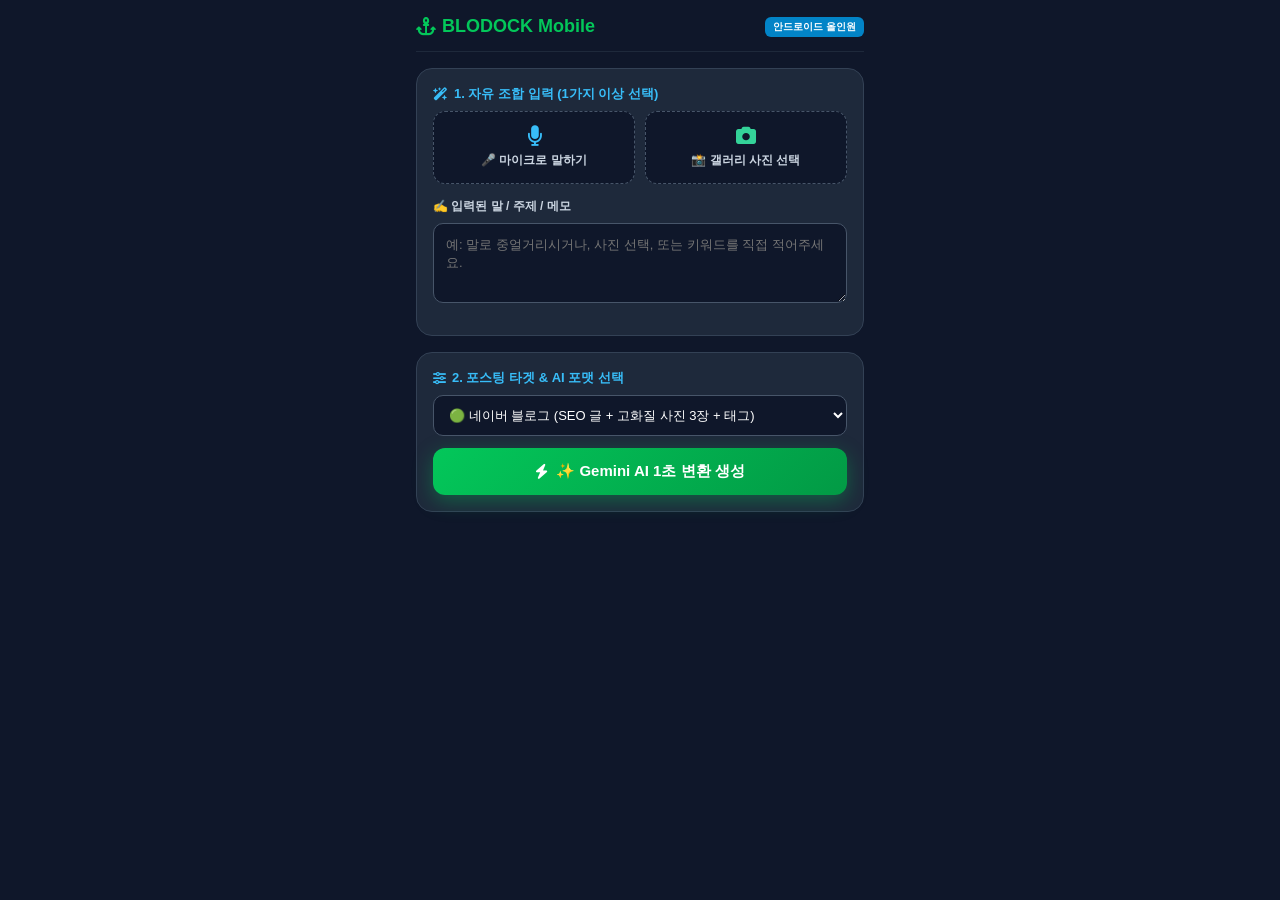
==== mobile-app/index.html @ 7872b533 "Create BLODOCK Mobile Android App with Voice STT, Photo Vision, Naver Blog deep link shooter, and In" ====
<!DOCTYPE html>
<html lang="ko">
<head>
  <meta charset="UTF-8">
  <meta name="viewport" content="width=device-width, initial-scale=1.0, maximum-scale=1.0, user-scalable=no">
  <title>BLODOCK Mobile - 올인원 AI 포스팅</title>
  <link rel="manifest" href="manifest.json">
  <link rel="stylesheet" href="https://cdnjs.cloudflare.com/ajax/libs/font-awesome/6.5.1/css/all.min.css">
  <link rel="stylesheet" href="styles.css">
</head>
<body>
  <header class="mobile-header">
    <div class="brand-title">
      <i class="fa-solid fa-anchor"></i> BLODOCK Mobile
    </div>
    <span class="badge-mode">안드로이드 올인원</span>
  </header>

  <!-- 1. 멀티모달 입력 섹션 -->
  <section class="card-section">
    <span class="section-label">
      <i class="fa-solid fa-wand-magic-sparkles"></i> 1. 자유 조합 입력 (1가지 이상 선택)
    </span>

    <div class="multimodal-grid">
      <!-- 음성 STT 마이크 버튼 -->
      <button type="button" class="btn-input-tile" id="btnVoiceMic">
        <i class="fa-solid fa-microphone" id="micIcon" style="font-size: 20px; color: #38bdf8;"></i>
        <span id="txtMicLabel">🎤 마이크로 말하기</span>
      </button>

      <!-- 갤러리 사진 첨부 버튼 -->
      <button type="button" class="btn-input-tile" id="btnPhotoPick">
        <i class="fa-solid fa-camera" style="font-size: 20px; color: #34d399;"></i>
        <span>📸 갤러리 사진 선택</span>
      </button>
      <input type="file" id="filePhotoInput" accept="image/*" multiple style="display: none;">
    </div>

    <!-- 사진 미리보기 바 -->
    <div class="photo-preview-bar hidden" id="photoPreviewBar"></div>

    <!-- 주제/메모/음성 인식 텍스트 창 -->
    <span class="section-label" style="font-size: 12px; color: #cbd5e1; margin-top: 4px;">
      ✍️ 입력된 말 / 주제 / 메모
    </span>
    <textarea class="input-textarea" id="inputTopicText" placeholder="예: 말로 중얼거리시거나, 사진 선택, 또는 키워드를 직접 적어주세요."></textarea>
  </section>

  <!-- 2. 타겟 플랫폼 & 포맷 선택 섹션 -->
  <section class="card-section">
    <span class="section-label">
      <i class="fa-solid fa-sliders"></i> 2. 포스팅 타겟 &amp; AI 포맷 선택
    </span>

    <select class="select-box" id="selectOutputFormat">
      <option value="blog_naver">🟢 네이버 블로그 (SEO 글 + 고화질 사진 3장 + 태그)</option>
      <option value="reels_insta">🎬 인스타 릴스 (15초/30초 자막 스크립트 + 캡션)</option>
      <option value="threads">🧵 Threads (1~4장 카드시리즈 글)</option>
    </select>

    <button type="button" class="btn-generate" id="btnGenerateAi">
      <i class="fa-solid fa-bolt"></i> ✨ Gemini AI 1초 변환 생성
    </button>
  </section>

  <!-- 3. 결과 확인 & 네이버 앱 쏘기 섹션 -->
  <section class="card-section hidden" id="resultSection">
    <span class="section-label" style="color: #34d399;">
      <i class="fa-solid fa-circle-check"></i> 3. Gemini AI 생성 결과
    </span>

    <div class="output-preview-box" id="previewContainer"></div>

    <!-- 네이버 블로그 앱 쏘기 딥링크 버튼 -->
    <button type="button" class="btn-shoot-naver" id="btnShootNaver">
      <i class="fa-solid fa-paper-plane"></i> 🚀 네이버 블로그 앱으로 쏘기 (자동 복사 &amp; 앱 열기)
    </button>
  </section>

  <script src="app.js"></script>
</body>
</html>
---- mobile-app/styles.css ----
* {
  box-sizing: border-box;
  margin: 0;
  padding: 0;
  font-family: -apple-system, BlinkMacSystemFont, "Pretendard", sans-serif;
  -webkit-tap-highlight-color: transparent;
}

body {
  background: #0f172a;
  color: #f8fafc;
  min-height: 100vh;
  padding: 16px;
  max-width: 480px;
  margin: 0 auto;
}

.mobile-header {
  display: flex;
  align-items: center;
  justify-content: space-between;
  padding-bottom: 14px;
  margin-bottom: 16px;
  border-bottom: 1px solid #1e293b;
}

.brand-title {
  font-size: 18px;
  font-weight: 800;
  color: #03c75a;
  display: flex;
  align-items: center;
  gap: 6px;
}

.badge-mode {
  font-size: 10px;
  background: #0284c7;
  color: #ffffff;
  padding: 3px 8px;
  border-radius: 6px;
  font-weight: 700;
}

.card-section {
  background: #1e293b;
  border-radius: 16px;
  padding: 16px;
  margin-bottom: 16px;
  border: 1px solid #334155;
}

.section-label {
  font-size: 13px;
  font-weight: 800;
  color: #38bdf8;
  margin-bottom: 8px;
  display: flex;
  align-items: center;
  gap: 6px;
}

.multimodal-grid {
  display: grid;
  grid-template-columns: 1fr 1fr;
  gap: 10px;
  margin-bottom: 14px;
}

.btn-input-tile {
  background: #0f172a;
  border: 1.5px dashed #475569;
  border-radius: 12px;
  padding: 14px 10px;
  color: #cbd5e1;
  font-size: 12px;
  font-weight: 700;
  cursor: pointer;
  display: flex;
  flex-direction: column;
  align-items: center;
  gap: 6px;
  transition: all 0.2s;
}

.btn-input-tile.active {
  border-color: #03c75a;
  background: rgba(3, 199, 90, 0.1);
  color: #34d399;
}

.mic-icon-pulse {
  font-size: 20px;
  color: #ef4444;
  animation: pulse 1.2s infinite ease-in-out;
}

@keyframes pulse {
  0% { transform: scale(1); opacity: 1; }
  50% { transform: scale(1.2); opacity: 0.7; }
  100% { transform: scale(1); opacity: 1; }
}

.input-textarea {
  width: 100%;
  min-height: 80px;
  padding: 12px;
  border-radius: 10px;
  border: 1px solid #475569;
  background: #0f172a;
  color: #ffffff;
  font-size: 13px;
  margin-bottom: 12px;
  outline: none;
  resize: vertical;
}

.input-textarea:focus {
  border-color: #03c75a;
}

.select-box {
  width: 100%;
  padding: 11px;
  border-radius: 10px;
  border: 1px solid #475569;
  background: #0f172a;
  color: #ffffff;
  font-size: 13px;
  margin-bottom: 12px;
  outline: none;
}

.btn-generate {
  width: 100%;
  padding: 14px;
  border-radius: 12px;
  border: none;
  background: linear-gradient(135deg, #03c75a 0%, #029a45 100%);
  color: #ffffff;
  font-size: 15px;
  font-weight: 800;
  cursor: pointer;
  box-shadow: 0 6px 20px rgba(3, 199, 90, 0.35);
  display: flex;
  align-items: center;
  justify-content: center;
  gap: 8px;
}

.btn-shoot-naver {
  width: 100%;
  padding: 14px;
  border-radius: 12px;
  border: none;
  background: linear-gradient(135deg, #3b82f6 0%, #1d4ed8 100%);
  color: #ffffff;
  font-size: 15px;
  font-weight: 800;
  cursor: pointer;
  box-shadow: 0 6px 20px rgba(59, 130, 246, 0.35);
  display: flex;
  align-items: center;
  justify-content: center;
  gap: 8px;
  margin-top: 10px;
}

.photo-preview-bar {
  display: flex;
  gap: 8px;
  overflow-x: auto;
  margin-bottom: 10px;
  padding-bottom: 4px;
}

.photo-thumb {
  width: 64px;
  height: 64px;
  border-radius: 8px;
  object-fit: cover;
  border: 1px solid #38bdf8;
}

.output-preview-box {
  background: #0f172a;
  border-radius: 10px;
  padding: 12px;
  border: 1px solid #334155;
  max-height: 240px;
  overflow-y: auto;
  font-size: 12px;
  line-height: 1.6;
}

.hidden {
  display: none !important;
}

.toast-popup {
  position: fixed;
  bottom: 20px;
  left: 50%;
  transform: translateX(-50%);
  background: #03c75a;
  color: #fff;
  padding: 12px 20px;
  border-radius: 20px;
  font-size: 13px;
  font-weight: bold;
  box-shadow: 0 8px 24px rgba(0,0,0,0.4);
  z-index: 9999;
}
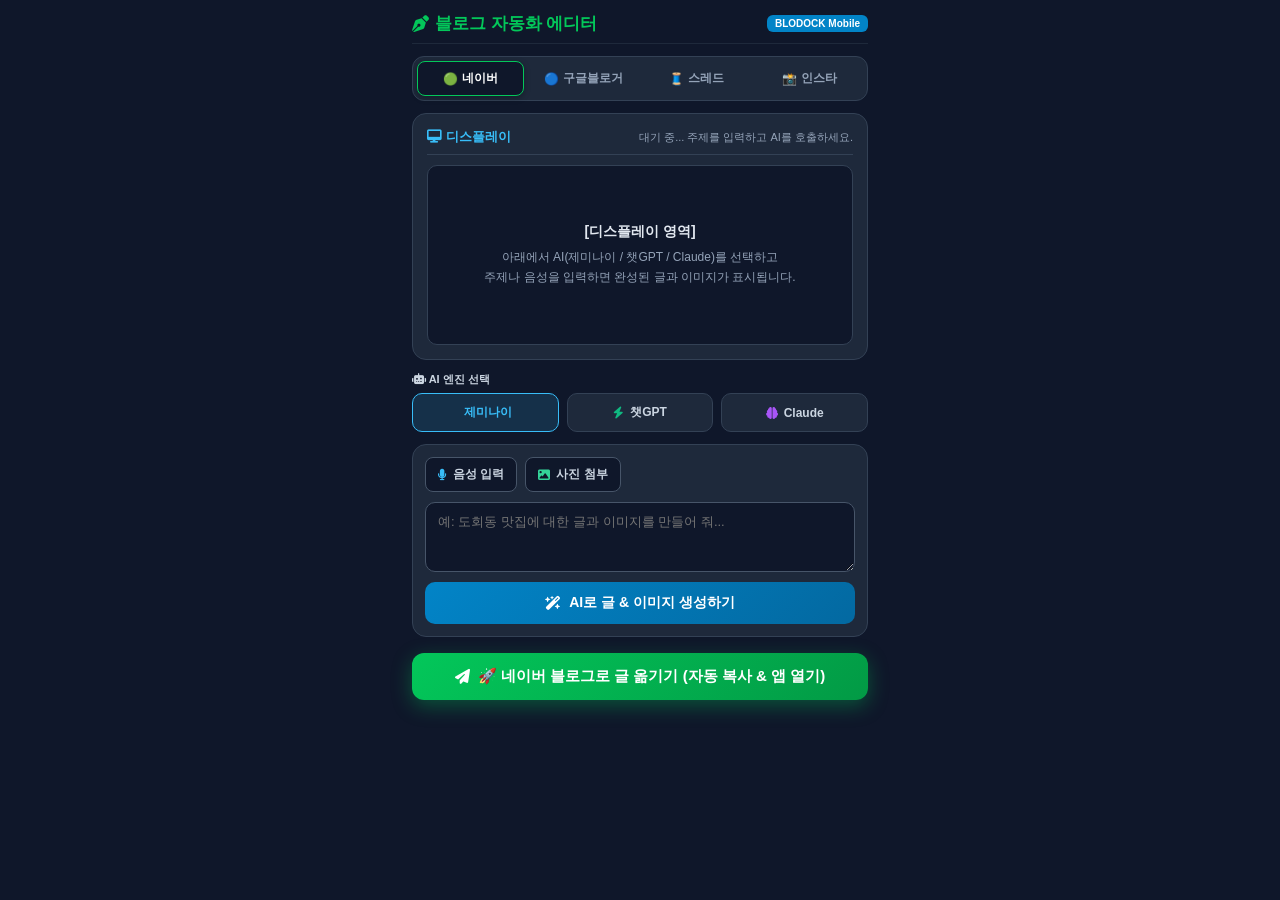
==== commit b4339f41: "Implement exact UI layout from user sketch: platform tabs, central display, AI selectors (Gemini/GPT" ====
--- a/mobile-app/index.html
+++ b/mobile-app/index.html
@@ -3,78 +3,105 @@
 <head>
   <meta charset="UTF-8">
   <meta name="viewport" content="width=device-width, initial-scale=1.0, maximum-scale=1.0, user-scalable=no">
-  <title>BLODOCK Mobile - 올인원 AI 포스팅</title>
+  <title>블로그 자동화 에디터 - BLODOCK Mobile</title>
   <link rel="manifest" href="manifest.json">
   <link rel="stylesheet" href="https://cdnjs.cloudflare.com/ajax/libs/font-awesome/6.5.1/css/all.min.css">
   <link rel="stylesheet" href="styles.css">
 </head>
 <body>
+
+  <!-- 앱 상단 브랜딩 헤더 -->
   <header class="mobile-header">
     <div class="brand-title">
-      <i class="fa-solid fa-anchor"></i> BLODOCK Mobile
+      <i class="fa-solid fa-pen-nib"></i> 블로그 자동화 에디터
     </div>
-    <span class="badge-mode">안드로이드 올인원</span>
+    <span class="badge-mode">BLODOCK Mobile</span>
   </header>
 
-  <!-- 1. 멀티모달 입력 섹션 -->
-  <section class="card-section">
-    <span class="section-label">
-      <i class="fa-solid fa-wand-magic-sparkles"></i> 1. 자유 조합 입력 (1가지 이상 선택)
-    </span>
+  <!-- 1. 상단 플랫폼 탭 선택 (네이버 / 구글블로거 / 스레드 / 인스타) -->
+  <nav class="platform-tabs">
+    <button class="tab-btn active" data-platform="naver">
+      <span class="tab-icon">🟢</span> 네이버
+    </button>
+    <button class="tab-btn" data-platform="blogger">
+      <span class="tab-icon">🔵</span> 구글블로거
+    </button>
+    <button class="tab-btn" data-platform="threads">
+      <span class="tab-icon">🧵</span> 스레드
+    </button>
+    <button class="tab-btn" data-platform="insta">
+      <span class="tab-icon">📸</span> 인스타
+    </button>
+  </nav>
 
-    <div class="multimodal-grid">
+  <!-- 2. 중앙 디스플레이 영역 (생성된 글 & 이미지 표시) -->
+  <section class="display-card">
+    <div class="display-header">
+      <span class="display-title"><i class="fa-solid fa-desktop"></i> 디스플레이</span>
+      <span class="display-status" id="displayStatus">대기 중... 주제를 입력하고 AI를 호출하세요.</span>
+    </div>
+    
+    <!-- 사진 미리보기 바 -->
+    <div class="photo-preview-bar hidden" id="photoPreviewBar"></div>
+
+    <div class="display-content" id="displayArea">
+      <div class="display-placeholder">
+        <i class="fa-solid fa-sparkles" style="font-size: 32px; color: #38bdf8; margin-bottom: 10px;"></i>
+        <p style="font-size: 14px; font-weight: bold; color: #e2e8f0;">[디스플레이 영역]</p>
+        <p style="font-size: 12px; color: #94a3b8; margin-top: 6px;">
+          아래에서 AI(제미나이 / 챗GPT / Claude)를 선택하고<br>
+          주제나 음성을 입력하면 완성된 글과 이미지가 표시됩니다.
+        </p>
+      </div>
+    </div>
+  </section>
+
+  <!-- 3. AI 선택 버튼 영역 (제미나이 / 챗GPT / Claude) -->
+  <section class="ai-selector-section">
+    <span class="section-label-sm"><i class="fa-solid fa-robot"></i> AI 엔진 선택</span>
+    <div class="ai-btn-group">
+      <button class="ai-btn active" data-ai="gemini" id="btnAiGemini">
+        <i class="fa-solid fa-gemini" style="color: #38bdf8;"></i> 제미나이
+      </button>
+      <button class="ai-btn" data-ai="chatgpt" id="btnAiGpt">
+        <i class="fa-solid fa-bolt" style="color: #10b981;"></i> 챗GPT
+      </button>
+      <button class="ai-btn" data-ai="claude" id="btnAiClaude">
+        <i class="fa-solid fa-brain" style="color: #a855f7;"></i> Claude
+      </button>
+    </div>
+  </section>
+
+  <!-- 4. 하단 챗창 & 음성/사진 입력 영역 -->
+  <section class="input-section">
+    <div class="input-toolbar">
       <!-- 음성 STT 마이크 버튼 -->
-      <button type="button" class="btn-input-tile" id="btnVoiceMic">
-        <i class="fa-solid fa-microphone" id="micIcon" style="font-size: 20px; color: #38bdf8;"></i>
-        <span id="txtMicLabel">🎤 마이크로 말하기</span>
+      <button type="button" class="btn-tool-icon" id="btnVoiceMic" title="마이크 음성 입력">
+        <i class="fa-solid fa-microphone" id="micIcon" style="color: #38bdf8;"></i>
+        <span id="txtMicLabel">음성 입력</span>
       </button>
 
       <!-- 갤러리 사진 첨부 버튼 -->
-      <button type="button" class="btn-input-tile" id="btnPhotoPick">
-        <i class="fa-solid fa-camera" style="font-size: 20px; color: #34d399;"></i>
-        <span>📸 갤러리 사진 선택</span>
+      <button type="button" class="btn-tool-icon" id="btnPhotoPick" title="갤러리 사진 선택">
+        <i class="fa-solid fa-image" style="color: #34d399;"></i>
+        <span>사진 첨부</span>
       </button>
       <input type="file" id="filePhotoInput" accept="image/*" multiple style="display: none;">
     </div>
 
-    <!-- 사진 미리보기 바 -->
-    <div class="photo-preview-bar hidden" id="photoPreviewBar"></div>
+    <!-- 챗창 (입력창) -->
+    <textarea class="chat-input" id="inputTopicText" placeholder="예: 도회동 맛집에 대한 글과 이미지를 만들어 줘..."></textarea>
 
-    <!-- 주제/메모/음성 인식 텍스트 창 -->
-    <span class="section-label" style="font-size: 12px; color: #cbd5e1; margin-top: 4px;">
-      ✍️ 입력된 말 / 주제 / 메모
-    </span>
-    <textarea class="input-textarea" id="inputTopicText" placeholder="예: 말로 중얼거리시거나, 사진 선택, 또는 키워드를 직접 적어주세요."></textarea>
-  </section>
-
-  <!-- 2. 타겟 플랫폼 & 포맷 선택 섹션 -->
-  <section class="card-section">
-    <span class="section-label">
-      <i class="fa-solid fa-sliders"></i> 2. 포스팅 타겟 &amp; AI 포맷 선택
-    </span>
-
-    <select class="select-box" id="selectOutputFormat">
-      <option value="blog_naver">🟢 네이버 블로그 (SEO 글 + 고화질 사진 3장 + 태그)</option>
-      <option value="reels_insta">🎬 인스타 릴스 (15초/30초 자막 스크립트 + 캡션)</option>
-      <option value="threads">🧵 Threads (1~4장 카드시리즈 글)</option>
-    </select>
-
-    <button type="button" class="btn-generate" id="btnGenerateAi">
-      <i class="fa-solid fa-bolt"></i> ✨ Gemini AI 1초 변환 생성
+    <!-- AI 생성 실행 버튼 -->
+    <button type="button" class="btn-generate-ai" id="btnGenerateAi">
+      <i class="fa-solid fa-wand-magic-sparkles"></i> AI로 글 &amp; 이미지 생성하기
     </button>
   </section>
 
-  <!-- 3. 결과 확인 & 네이버 앱 쏘기 섹션 -->
-  <section class="card-section hidden" id="resultSection">
-    <span class="section-label" style="color: #34d399;">
-      <i class="fa-solid fa-circle-check"></i> 3. Gemini AI 생성 결과
-    </span>
-
-    <div class="output-preview-box" id="previewContainer"></div>
-
-    <!-- 네이버 블로그 앱 쏘기 딥링크 버튼 -->
-    <button type="button" class="btn-shoot-naver" id="btnShootNaver">
-      <i class="fa-solid fa-paper-plane"></i> 🚀 네이버 블로그 앱으로 쏘기 (자동 복사 &amp; 앱 열기)
+  <!-- 5. 하단 플랫폼으로 글 옮기기/쏘기 버튼 -->
+  <section class="action-section">
+    <button type="button" class="btn-shoot-platform" id="btnShootPlatform">
+      <i class="fa-solid fa-paper-plane"></i> <span id="txtShootLabel">🚀 네이버 블로그로 글 옮기기 (자동 복사 &amp; 앱 열기)</span>
     </button>
   </section>
 
--- a/mobile-app/styles.css
+++ b/mobile-app/styles.css
@@ -10,22 +10,25 @@
   background: #0f172a;
   color: #f8fafc;
   min-height: 100vh;
-  padding: 16px;
+  padding: 12px;
   max-width: 480px;
   margin: 0 auto;
-}
-
+  display: flex;
+  flex-direction: column;
+  gap: 12px;
+}
+
+/* 상단 헤더 */
 .mobile-header {
   display: flex;
   align-items: center;
   justify-content: space-between;
-  padding-bottom: 14px;
-  margin-bottom: 16px;
+  padding-bottom: 8px;
   border-bottom: 1px solid #1e293b;
 }
 
 .brand-title {
-  font-size: 18px;
+  font-size: 17px;
   font-weight: 800;
   color: #03c75a;
   display: flex;
@@ -42,96 +45,220 @@
   font-weight: 700;
 }
 
-.card-section {
+/* 1. 상단 플랫폼 탭 (네이버 / 구글블로거 / 스레드 / 인스타) */
+.platform-tabs {
+  display: grid;
+  grid-template-columns: repeat(4, 1fr);
+  gap: 6px;
   background: #1e293b;
-  border-radius: 16px;
-  padding: 16px;
-  margin-bottom: 16px;
+  padding: 4px;
+  border-radius: 12px;
   border: 1px solid #334155;
 }
 
-.section-label {
+.tab-btn {
+  background: transparent;
+  border: none;
+  color: #94a3b8;
+  padding: 8px 4px;
+  font-size: 12px;
+  font-weight: 700;
+  border-radius: 8px;
+  cursor: pointer;
+  display: flex;
+  align-items: center;
+  justify-content: center;
+  gap: 4px;
+  transition: all 0.2s;
+}
+
+.tab-btn.active {
+  background: #0f172a;
+  color: #ffffff;
+  box-shadow: 0 2px 6px rgba(0,0,0,0.3);
+  border: 1px solid #03c75a;
+}
+
+/* 2. 중앙 디스플레이 영역 */
+.display-card {
+  background: #1e293b;
+  border-radius: 14px;
+  padding: 14px;
+  border: 1px solid #334155;
+  display: flex;
+  flex-direction: column;
+  gap: 10px;
+  min-height: 220px;
+}
+
+.display-header {
+  display: flex;
+  align-items: center;
+  justify-content: space-between;
+  border-bottom: 1px solid #334155;
+  padding-bottom: 8px;
+}
+
+.display-title {
   font-size: 13px;
   font-weight: 800;
   color: #38bdf8;
-  margin-bottom: 8px;
-  display: flex;
-  align-items: center;
-  gap: 6px;
-}
-
-.multimodal-grid {
+}
+
+.display-status {
+  font-size: 11px;
+  color: #94a3b8;
+}
+
+.display-content {
+  background: #0f172a;
+  border-radius: 10px;
+  padding: 14px;
+  border: 1px solid #334155;
+  min-height: 180px;
+  max-height: 320px;
+  overflow-y: auto;
+  font-size: 13px;
+  line-height: 1.6;
+}
+
+.display-placeholder {
+  display: flex;
+  flex-direction: column;
+  align-items: center;
+  justify-content: center;
+  text-align: center;
+  padding: 30px 10px;
+}
+
+/* 3. AI 버튼 영역 (제미나이 / 챗GPT / Claude) */
+.ai-selector-section {
+  display: flex;
+  flex-direction: column;
+  gap: 6px;
+}
+
+.section-label-sm {
+  font-size: 11px;
+  font-weight: 700;
+  color: #cbd5e1;
+}
+
+.ai-btn-group {
   display: grid;
-  grid-template-columns: 1fr 1fr;
-  gap: 10px;
-  margin-bottom: 14px;
-}
-
-.btn-input-tile {
-  background: #0f172a;
-  border: 1.5px dashed #475569;
-  border-radius: 12px;
-  padding: 14px 10px;
+  grid-template-columns: repeat(3, 1fr);
+  gap: 8px;
+}
+
+.ai-btn {
+  background: #1e293b;
+  border: 1.5px solid #334155;
+  border-radius: 10px;
+  padding: 10px 6px;
   color: #cbd5e1;
   font-size: 12px;
   font-weight: 700;
   cursor: pointer;
   display: flex;
-  flex-direction: column;
-  align-items: center;
+  align-items: center;
+  justify-content: center;
   gap: 6px;
   transition: all 0.2s;
 }
 
-.btn-input-tile.active {
+.ai-btn.active[data-ai="gemini"] {
+  border-color: #38bdf8;
+  background: rgba(56, 189, 248, 0.15);
+  color: #38bdf8;
+}
+
+.ai-btn.active[data-ai="chatgpt"] {
+  border-color: #10b981;
+  background: rgba(16, 185, 129, 0.15);
+  color: #34d399;
+}
+
+.ai-btn.active[data-ai="claude"] {
+  border-color: #a855f7;
+  background: rgba(168, 85, 247, 0.15);
+  color: #c084fc;
+}
+
+/* 4. 챗창 & 입력 영역 */
+.input-section {
+  background: #1e293b;
+  border-radius: 14px;
+  padding: 12px;
+  border: 1px solid #334155;
+  display: flex;
+  flex-direction: column;
+  gap: 10px;
+}
+
+.input-toolbar {
+  display: flex;
+  gap: 8px;
+}
+
+.btn-tool-icon {
+  background: #0f172a;
+  border: 1px solid #475569;
+  border-radius: 8px;
+  padding: 8px 12px;
+  color: #cbd5e1;
+  font-size: 12px;
+  font-weight: 700;
+  cursor: pointer;
+  display: flex;
+  align-items: center;
+  gap: 6px;
+}
+
+.btn-tool-icon.active {
   border-color: #03c75a;
+  color: #34d399;
   background: rgba(3, 199, 90, 0.1);
-  color: #34d399;
-}
-
-.mic-icon-pulse {
-  font-size: 20px;
-  color: #ef4444;
-  animation: pulse 1.2s infinite ease-in-out;
-}
-
-@keyframes pulse {
-  0% { transform: scale(1); opacity: 1; }
-  50% { transform: scale(1.2); opacity: 0.7; }
-  100% { transform: scale(1); opacity: 1; }
-}
-
-.input-textarea {
+}
+
+.chat-input {
   width: 100%;
-  min-height: 80px;
+  min-height: 70px;
+  padding: 10px 12px;
+  border-radius: 10px;
+  border: 1px solid #475569;
+  background: #0f172a;
+  color: #ffffff;
+  font-size: 13px;
+  outline: none;
+  resize: vertical;
+}
+
+.chat-input:focus {
+  border-color: #03c75a;
+}
+
+.btn-generate-ai {
+  width: 100%;
   padding: 12px;
   border-radius: 10px;
-  border: 1px solid #475569;
-  background: #0f172a;
-  color: #ffffff;
-  font-size: 13px;
-  margin-bottom: 12px;
-  outline: none;
-  resize: vertical;
-}
-
-.input-textarea:focus {
-  border-color: #03c75a;
-}
-
-.select-box {
-  width: 100%;
-  padding: 11px;
-  border-radius: 10px;
-  border: 1px solid #475569;
-  background: #0f172a;
-  color: #ffffff;
-  font-size: 13px;
-  margin-bottom: 12px;
-  outline: none;
-}
-
-.btn-generate {
+  border: none;
+  background: linear-gradient(135deg, #0284c7 0%, #0369a1 100%);
+  color: #ffffff;
+  font-size: 14px;
+  font-weight: 800;
+  cursor: pointer;
+  display: flex;
+  align-items: center;
+  justify-content: center;
+  gap: 8px;
+}
+
+/* 5. 플랫폼 쏘기 버튼 */
+.action-section {
+  margin-top: 4px;
+}
+
+.btn-shoot-platform {
   width: 100%;
   padding: 14px;
   border-radius: 12px;
@@ -148,49 +275,20 @@
   gap: 8px;
 }
 
-.btn-shoot-naver {
-  width: 100%;
-  padding: 14px;
-  border-radius: 12px;
-  border: none;
-  background: linear-gradient(135deg, #3b82f6 0%, #1d4ed8 100%);
-  color: #ffffff;
-  font-size: 15px;
-  font-weight: 800;
-  cursor: pointer;
-  box-shadow: 0 6px 20px rgba(59, 130, 246, 0.35);
-  display: flex;
-  align-items: center;
-  justify-content: center;
-  gap: 8px;
-  margin-top: 10px;
-}
-
+/* 사진 프리뷰 바 */
 .photo-preview-bar {
   display: flex;
   gap: 8px;
   overflow-x: auto;
-  margin-bottom: 10px;
   padding-bottom: 4px;
 }
 
 .photo-thumb {
-  width: 64px;
-  height: 64px;
+  width: 54px;
+  height: 54px;
   border-radius: 8px;
   object-fit: cover;
   border: 1px solid #38bdf8;
-}
-
-.output-preview-box {
-  background: #0f172a;
-  border-radius: 10px;
-  padding: 12px;
-  border: 1px solid #334155;
-  max-height: 240px;
-  overflow-y: auto;
-  font-size: 12px;
-  line-height: 1.6;
 }
 
 .hidden {
@@ -204,10 +302,22 @@
   transform: translateX(-50%);
   background: #03c75a;
   color: #fff;
-  padding: 12px 20px;
+  padding: 10px 18px;
   border-radius: 20px;
-  font-size: 13px;
+  font-size: 12px;
   font-weight: bold;
   box-shadow: 0 8px 24px rgba(0,0,0,0.4);
   z-index: 9999;
 }
+
+.mic-icon-pulse {
+  font-size: 14px;
+  color: #ef4444;
+  animation: pulse 1.2s infinite ease-in-out;
+}
+
+@keyframes pulse {
+  0% { transform: scale(1); opacity: 1; }
+  50% { transform: scale(1.2); opacity: 0.7; }
+  100% { transform: scale(1); opacity: 1; }
+}
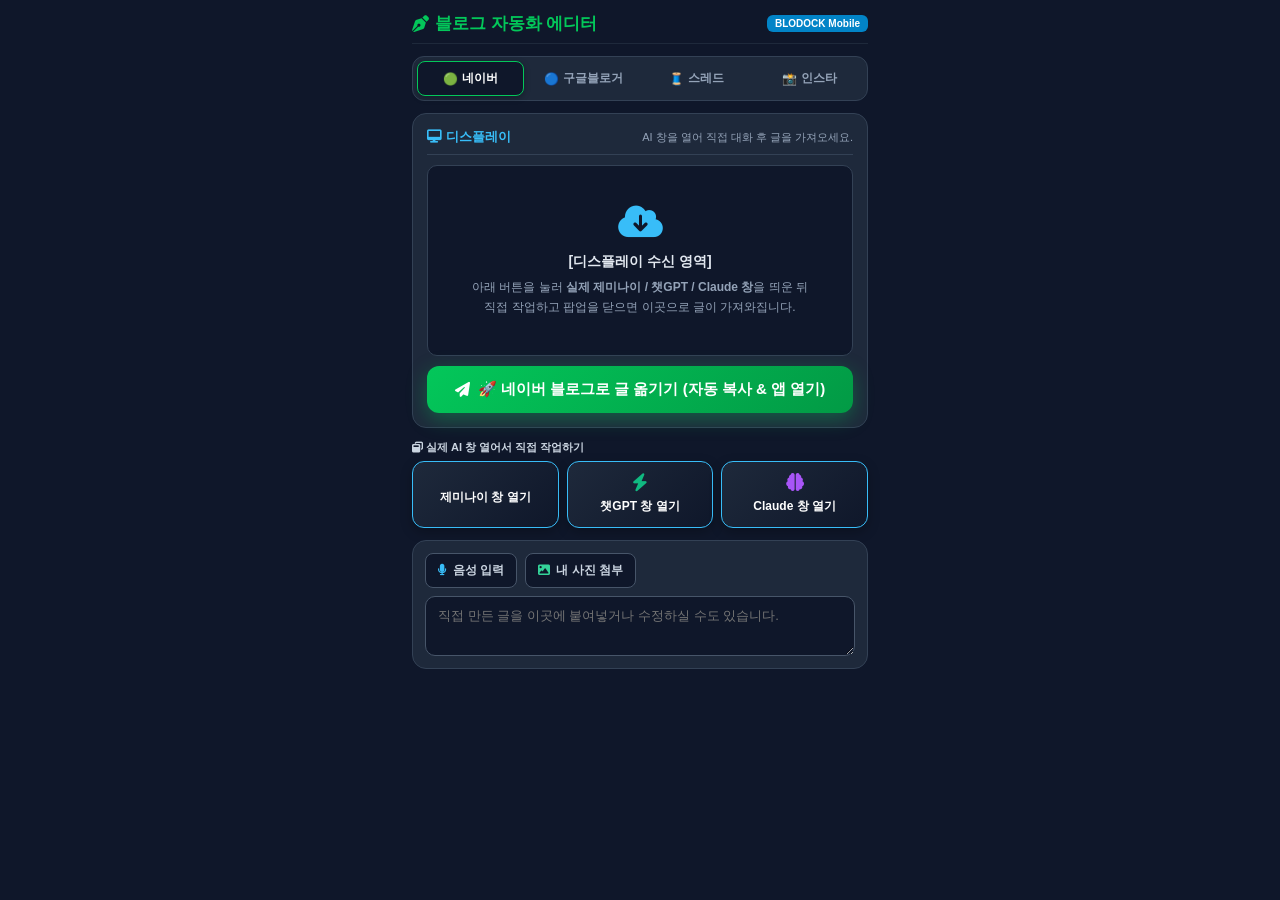
==== commit f724d3db: "Implement real AI popup window launcher (Gemini/GPT/Claude), capture to display, and one-tap shoot t" ====
--- a/mobile-app/index.html
+++ b/mobile-app/index.html
@@ -10,7 +10,7 @@
 </head>
 <body>
 
-  <!-- 앱 상단 브랜딩 헤더 -->
+  <!-- 앱 상단 헤더 -->
   <header class="mobile-header">
     <div class="brand-title">
       <i class="fa-solid fa-pen-nib"></i> 블로그 자동화 에디터
@@ -18,7 +18,7 @@
     <span class="badge-mode">BLODOCK Mobile</span>
   </header>
 
-  <!-- 1. 상단 플랫폼 탭 선택 (네이버 / 구글블로거 / 스레드 / 인스타) -->
+  <!-- 1. 상단 타겟 플랫폼 탭 선택 (네이버 / 구글블로거 / 스레드 / 인스타) -->
   <nav class="platform-tabs">
     <button class="tab-btn active" data-platform="naver">
       <span class="tab-icon">🟢</span> 네이버
@@ -34,77 +34,110 @@
     </button>
   </nav>
 
-  <!-- 2. 중앙 디스플레이 영역 (생성된 글 & 이미지 표시) -->
+  <!-- 2. 중앙 디스플레이 영역 (AI 팝업에서 작업해 온 글 & 이미지 수신/표시) -->
   <section class="display-card">
     <div class="display-header">
       <span class="display-title"><i class="fa-solid fa-desktop"></i> 디스플레이</span>
-      <span class="display-status" id="displayStatus">대기 중... 주제를 입력하고 AI를 호출하세요.</span>
+      <span class="display-status" id="displayStatus">AI 창을 열어 직접 대화 후 글을 가져오세요.</span>
     </div>
     
-    <!-- 사진 미리보기 바 -->
+    <!-- 사진 첨부 바 -->
     <div class="photo-preview-bar hidden" id="photoPreviewBar"></div>
 
     <div class="display-content" id="displayArea">
-      <div class="display-placeholder">
-        <i class="fa-solid fa-sparkles" style="font-size: 32px; color: #38bdf8; margin-bottom: 10px;"></i>
-        <p style="font-size: 14px; font-weight: bold; color: #e2e8f0;">[디스플레이 영역]</p>
+      <div class="display-placeholder" id="displayPlaceholder">
+        <i class="fa-solid fa-cloud-arrow-down" style="font-size: 36px; color: #38bdf8; margin-bottom: 10px;"></i>
+        <p style="font-size: 14px; font-weight: bold; color: #e2e8f0;">[디스플레이 수신 영역]</p>
         <p style="font-size: 12px; color: #94a3b8; margin-top: 6px;">
-          아래에서 AI(제미나이 / 챗GPT / Claude)를 선택하고<br>
-          주제나 음성을 입력하면 완성된 글과 이미지가 표시됩니다.
+          아래 버튼을 눌러 <strong>실제 제미나이 / 챗GPT / Claude 창</strong>을 띄운 뒤<br>
+          직접 작업하고 팝업을 닫으면 이곳으로 글이 가져와집니다.
         </p>
       </div>
     </div>
-  </section>
 
-  <!-- 3. AI 선택 버튼 영역 (제미나이 / 챗GPT / Claude) -->
-  <section class="ai-selector-section">
-    <span class="section-label-sm"><i class="fa-solid fa-robot"></i> AI 엔진 선택</span>
-    <div class="ai-btn-group">
-      <button class="ai-btn active" data-ai="gemini" id="btnAiGemini">
-        <i class="fa-solid fa-gemini" style="color: #38bdf8;"></i> 제미나이
-      </button>
-      <button class="ai-btn" data-ai="chatgpt" id="btnAiGpt">
-        <i class="fa-solid fa-bolt" style="color: #10b981;"></i> 챗GPT
-      </button>
-      <button class="ai-btn" data-ai="claude" id="btnAiClaude">
-        <i class="fa-solid fa-brain" style="color: #a855f7;"></i> Claude
-      </button>
-    </div>
-  </section>
-
-  <!-- 4. 하단 챗창 & 음성/사진 입력 영역 -->
-  <section class="input-section">
-    <div class="input-toolbar">
-      <!-- 음성 STT 마이크 버튼 -->
-      <button type="button" class="btn-tool-icon" id="btnVoiceMic" title="마이크 음성 입력">
-        <i class="fa-solid fa-microphone" id="micIcon" style="color: #38bdf8;"></i>
-        <span id="txtMicLabel">음성 입력</span>
-      </button>
-
-      <!-- 갤러리 사진 첨부 버튼 -->
-      <button type="button" class="btn-tool-icon" id="btnPhotoPick" title="갤러리 사진 선택">
-        <i class="fa-solid fa-image" style="color: #34d399;"></i>
-        <span>사진 첨부</span>
-      </button>
-      <input type="file" id="filePhotoInput" accept="image/*" multiple style="display: none;">
-    </div>
-
-    <!-- 챗창 (입력창) -->
-    <textarea class="chat-input" id="inputTopicText" placeholder="예: 도회동 맛집에 대한 글과 이미지를 만들어 줘..."></textarea>
-
-    <!-- AI 생성 실행 버튼 -->
-    <button type="button" class="btn-generate-ai" id="btnGenerateAi">
-      <i class="fa-solid fa-wand-magic-sparkles"></i> AI로 글 &amp; 이미지 생성하기
-    </button>
-  </section>
-
-  <!-- 5. 하단 플랫폼으로 글 옮기기/쏘기 버튼 -->
-  <section class="action-section">
+    <!-- 하단 원클릭 쏘기 버튼 -->
     <button type="button" class="btn-shoot-platform" id="btnShootPlatform">
       <i class="fa-solid fa-paper-plane"></i> <span id="txtShootLabel">🚀 네이버 블로그로 글 옮기기 (자동 복사 &amp; 앱 열기)</span>
     </button>
   </section>
 
+  <!-- 3. 실제 AI 팝업창 호출 버튼 그룹 (제미나이 / 챗GPT / Claude) -->
+  <section class="ai-selector-section">
+    <span class="section-label-sm"><i class="fa-solid fa-window-restore"></i> 실제 AI 창 열어서 직접 작업하기</span>
+    <div class="ai-btn-group">
+      <button class="ai-btn-launch" data-ai="gemini" id="btnOpenGemini">
+        <i class="fa-solid fa-sparkles" style="color: #38bdf8; font-size: 18px;"></i>
+        <span>제미나이 창 열기</span>
+      </button>
+      <button class="ai-btn-launch" data-ai="chatgpt" id="btnOpenGpt">
+        <i class="fa-solid fa-bolt" style="color: #10b981; font-size: 18px;"></i>
+        <span>챗GPT 창 열기</span>
+      </button>
+      <button class="ai-btn-launch" data-ai="claude" id="btnOpenClaude">
+        <i class="fa-solid fa-brain" style="color: #a855f7; font-size: 18px;"></i>
+        <span>Claude 창 열기</span>
+      </button>
+    </div>
+  </section>
+
+  <!-- 4. 하단 서브 챗창 & 툴바 -->
+  <section class="input-section">
+    <div class="input-toolbar">
+      <button type="button" class="btn-tool-icon" id="btnVoiceMic">
+        <i class="fa-solid fa-microphone" id="micIcon" style="color: #38bdf8;"></i>
+        <span id="txtMicLabel">음성 입력</span>
+      </button>
+
+      <button type="button" class="btn-tool-icon" id="btnPhotoPick">
+        <i class="fa-solid fa-image" style="color: #34d399;"></i>
+        <span>내 사진 첨부</span>
+      </button>
+      <input type="file" id="filePhotoInput" accept="image/*" multiple style="display: none;">
+    </div>
+
+    <textarea class="chat-input" id="inputTopicText" placeholder="직접 만든 글을 이곳에 붙여넣거나 수정하실 수도 있습니다."></textarea>
+  </section>
+
+  <!-- ========================================================================= -->
+  <!-- 5. 실제 AI 대화 전용 스마트 팝업 오버레이 (화면에 띄워서 직접 작업하는 창) -->
+  <!-- ========================================================================= -->
+  <div class="ai-modal-overlay hidden" id="aiModalOverlay">
+    <div class="ai-modal-container">
+      <div class="ai-modal-header">
+        <div class="ai-modal-title" id="aiModalTitle">
+          <i class="fa-solid fa-robot"></i> 실제 AI 대화 창
+        </div>
+        <button class="btn-modal-close" id="btnCloseAiModal">
+          <i class="fa-solid fa-xmark"></i> 작업 완료 &amp; 팝업 죽이기
+        </button>
+      </div>
+
+      <div class="ai-modal-actions-bar">
+        <span class="modal-guide-txt">💡 AI 창에서 텍스트를 복사한 후 아래 버튼을 누르시면 디스플레이로 들어옵니다!</span>
+        <button class="btn-import-clip" id="btnImportClipboard">
+          <i class="fa-solid fa-paste"></i> 📋 복사한 글 디스플레이로 가져오기
+        </button>
+      </div>
+
+      <!-- 실제 AI 웹뷰 / iframe 및 바로가기 창 -->
+      <div class="ai-iframe-wrapper">
+        <iframe id="aiFrame" src="about:blank" frameborder="0"></iframe>
+        
+        <div class="ai-fallback-box hidden" id="aiFallbackBox">
+          <p style="font-size: 14px; font-weight: bold; color: #f8fafc; margin-bottom: 8px;">
+            📲 스마트폰 앱 정책으로 외부 웹창이 바로 안 뜰 경우
+          </p>
+          <p style="font-size: 12px; color: #cbd5e1; margin-bottom: 12px;">
+            아래 공식 AI 버튼을 눌러 작업하신 후, 글을 복사하고 창을 닫아주세요!
+          </p>
+          <a href="https://gemini.google.com/" target="_blank" class="btn-direct-ai" id="linkDirectAi">
+            🚀 공식 AI 페이지 새창 열기
+          </a>
+        </div>
+      </div>
+    </div>
+  </div>
+
   <script src="app.js"></script>
 </body>
 </html>
--- a/mobile-app/styles.css
+++ b/mobile-app/styles.css
@@ -18,7 +18,6 @@
   gap: 12px;
 }
 
-/* 상단 헤더 */
 .mobile-header {
   display: flex;
   align-items: center;
@@ -45,7 +44,7 @@
   font-weight: 700;
 }
 
-/* 1. 상단 플랫폼 탭 (네이버 / 구글블로거 / 스레드 / 인스타) */
+/* 1. 상단 플랫폼 탭 */
 .platform-tabs {
   display: grid;
   grid-template-columns: repeat(4, 1fr);
@@ -79,7 +78,7 @@
   border: 1px solid #03c75a;
 }
 
-/* 2. 중앙 디스플레이 영역 */
+/* 2. 중앙 디스플레이 카드리스트 */
 .display-card {
   background: #1e293b;
   border-radius: 14px;
@@ -88,7 +87,6 @@
   display: flex;
   flex-direction: column;
   gap: 10px;
-  min-height: 220px;
 }
 
 .display-header {
@@ -115,8 +113,8 @@
   border-radius: 10px;
   padding: 14px;
   border: 1px solid #334155;
-  min-height: 180px;
-  max-height: 320px;
+  min-height: 160px;
+  max-height: 280px;
   overflow-y: auto;
   font-size: 13px;
   line-height: 1.6;
@@ -128,10 +126,27 @@
   align-items: center;
   justify-content: center;
   text-align: center;
-  padding: 30px 10px;
-}
-
-/* 3. AI 버튼 영역 (제미나이 / 챗GPT / Claude) */
+  padding: 24px 10px;
+}
+
+.btn-shoot-platform {
+  width: 100%;
+  padding: 14px;
+  border-radius: 12px;
+  border: none;
+  background: linear-gradient(135deg, #03c75a 0%, #029a45 100%);
+  color: #ffffff;
+  font-size: 15px;
+  font-weight: 800;
+  cursor: pointer;
+  box-shadow: 0 6px 20px rgba(3, 199, 90, 0.35);
+  display: flex;
+  align-items: center;
+  justify-content: center;
+  gap: 8px;
+}
+
+/* 3. 실제 AI 팝업 열기 버튼 그룹 */
 .ai-selector-section {
   display: flex;
   flex-direction: column;
@@ -150,41 +165,29 @@
   gap: 8px;
 }
 
-.ai-btn {
-  background: #1e293b;
-  border: 1.5px solid #334155;
-  border-radius: 10px;
-  padding: 10px 6px;
-  color: #cbd5e1;
+.ai-btn-launch {
+  background: linear-gradient(135deg, #1e293b 0%, #0f172a 100%);
+  border: 1.5px solid #38bdf8;
+  border-radius: 12px;
+  padding: 12px 6px;
+  color: #ffffff;
   font-size: 12px;
-  font-weight: 700;
-  cursor: pointer;
-  display: flex;
-  align-items: center;
-  justify-content: center;
-  gap: 6px;
+  font-weight: 800;
+  cursor: pointer;
+  display: flex;
+  flex-direction: column;
+  align-items: center;
+  justify-content: center;
+  gap: 6px;
+  box-shadow: 0 4px 12px rgba(0,0,0,0.25);
   transition: all 0.2s;
 }
 
-.ai-btn.active[data-ai="gemini"] {
-  border-color: #38bdf8;
-  background: rgba(56, 189, 248, 0.15);
-  color: #38bdf8;
-}
-
-.ai-btn.active[data-ai="chatgpt"] {
-  border-color: #10b981;
-  background: rgba(16, 185, 129, 0.15);
-  color: #34d399;
-}
-
-.ai-btn.active[data-ai="claude"] {
-  border-color: #a855f7;
-  background: rgba(168, 85, 247, 0.15);
-  color: #c084fc;
-}
-
-/* 4. 챗창 & 입력 영역 */
+.ai-btn-launch:active {
+  transform: scale(0.96);
+}
+
+/* 4. 챗창 & 입력 섹션 */
 .input-section {
   background: #1e293b;
   border-radius: 14px;
@@ -192,7 +195,7 @@
   border: 1px solid #334155;
   display: flex;
   flex-direction: column;
-  gap: 10px;
+  gap: 8px;
 }
 
 .input-toolbar {
@@ -222,7 +225,7 @@
 
 .chat-input {
   width: 100%;
-  min-height: 70px;
+  min-height: 60px;
   padding: 10px 12px;
   border-radius: 10px;
   border: 1px solid #475569;
@@ -233,46 +236,138 @@
   resize: vertical;
 }
 
-.chat-input:focus {
-  border-color: #03c75a;
-}
-
-.btn-generate-ai {
+/* ========================================================================= */
+/* 5. 실제 AI 스마트 팝업 모달 오버레이 스타일 */
+/* ========================================================================= */
+.ai-modal-overlay {
+  position: fixed;
+  top: 0;
+  left: 0;
+  right: 0;
+  bottom: 0;
+  background: rgba(0, 0, 0, 0.85);
+  backdrop-filter: blur(8px);
+  z-index: 10000;
+  display: flex;
+  align-items: center;
+  justify-content: center;
+  padding: 10px;
+}
+
+.ai-modal-container {
   width: 100%;
-  padding: 12px;
-  border-radius: 10px;
+  max-width: 460px;
+  height: 92vh;
+  background: #0f172a;
+  border-radius: 16px;
+  border: 2px solid #38bdf8;
+  display: flex;
+  flex-direction: column;
+  overflow: hidden;
+  box-shadow: 0 10px 30px rgba(0, 0, 0, 0.6);
+}
+
+.ai-modal-header {
+  background: #1e293b;
+  padding: 12px 14px;
+  display: flex;
+  align-items: center;
+  justify-content: space-between;
+  border-bottom: 1px solid #334155;
+}
+
+.ai-modal-title {
+  font-size: 14px;
+  font-weight: 800;
+  color: #38bdf8;
+  display: flex;
+  align-items: center;
+  gap: 8px;
+}
+
+.btn-modal-close {
+  background: #ef4444;
+  color: #ffffff;
+  border: none;
+  padding: 6px 12px;
+  border-radius: 8px;
+  font-size: 12px;
+  font-weight: 800;
+  cursor: pointer;
+  display: flex;
+  align-items: center;
+  gap: 4px;
+}
+
+.ai-modal-actions-bar {
+  background: #0f172a;
+  padding: 10px 12px;
+  border-bottom: 1px solid #1e293b;
+  display: flex;
+  flex-direction: column;
+  gap: 8px;
+}
+
+.modal-guide-txt {
+  font-size: 11px;
+  color: #94a3b8;
+}
+
+.btn-import-clip {
+  width: 100%;
+  padding: 10px;
+  border-radius: 8px;
   border: none;
   background: linear-gradient(135deg, #0284c7 0%, #0369a1 100%);
   color: #ffffff;
+  font-size: 13px;
+  font-weight: bold;
+  cursor: pointer;
+  display: flex;
+  align-items: center;
+  justify-content: center;
+  gap: 6px;
+}
+
+.ai-iframe-wrapper {
+  flex: 1;
+  position: relative;
+  background: #ffffff;
+}
+
+.ai-iframe-wrapper iframe {
+  width: 100%;
+  height: 100%;
+  border: none;
+}
+
+.ai-fallback-box {
+  position: absolute;
+  top: 0;
+  left: 0;
+  right: 0;
+  bottom: 0;
+  background: #0f172a;
+  display: flex;
+  flex-direction: column;
+  align-items: center;
+  justify-content: center;
+  padding: 20px;
+  text-align: center;
+}
+
+.btn-direct-ai {
+  display: inline-flex;
+  align-items: center;
+  gap: 8px;
+  background: #03c75a;
+  color: #ffffff;
+  padding: 12px 20px;
+  border-radius: 10px;
+  text-decoration: none;
+  font-weight: bold;
   font-size: 14px;
-  font-weight: 800;
-  cursor: pointer;
-  display: flex;
-  align-items: center;
-  justify-content: center;
-  gap: 8px;
-}
-
-/* 5. 플랫폼 쏘기 버튼 */
-.action-section {
-  margin-top: 4px;
-}
-
-.btn-shoot-platform {
-  width: 100%;
-  padding: 14px;
-  border-radius: 12px;
-  border: none;
-  background: linear-gradient(135deg, #03c75a 0%, #029a45 100%);
-  color: #ffffff;
-  font-size: 15px;
-  font-weight: 800;
-  cursor: pointer;
-  box-shadow: 0 6px 20px rgba(3, 199, 90, 0.35);
-  display: flex;
-  align-items: center;
-  justify-content: center;
-  gap: 8px;
+  box-shadow: 0 4px 12px rgba(3, 199, 90, 0.3);
 }
 
 /* 사진 프리뷰 바 */
@@ -307,7 +402,7 @@
   font-size: 12px;
   font-weight: bold;
   box-shadow: 0 8px 24px rgba(0,0,0,0.4);
-  z-index: 9999;
+  z-index: 99999;
 }
 
 .mic-icon-pulse {
